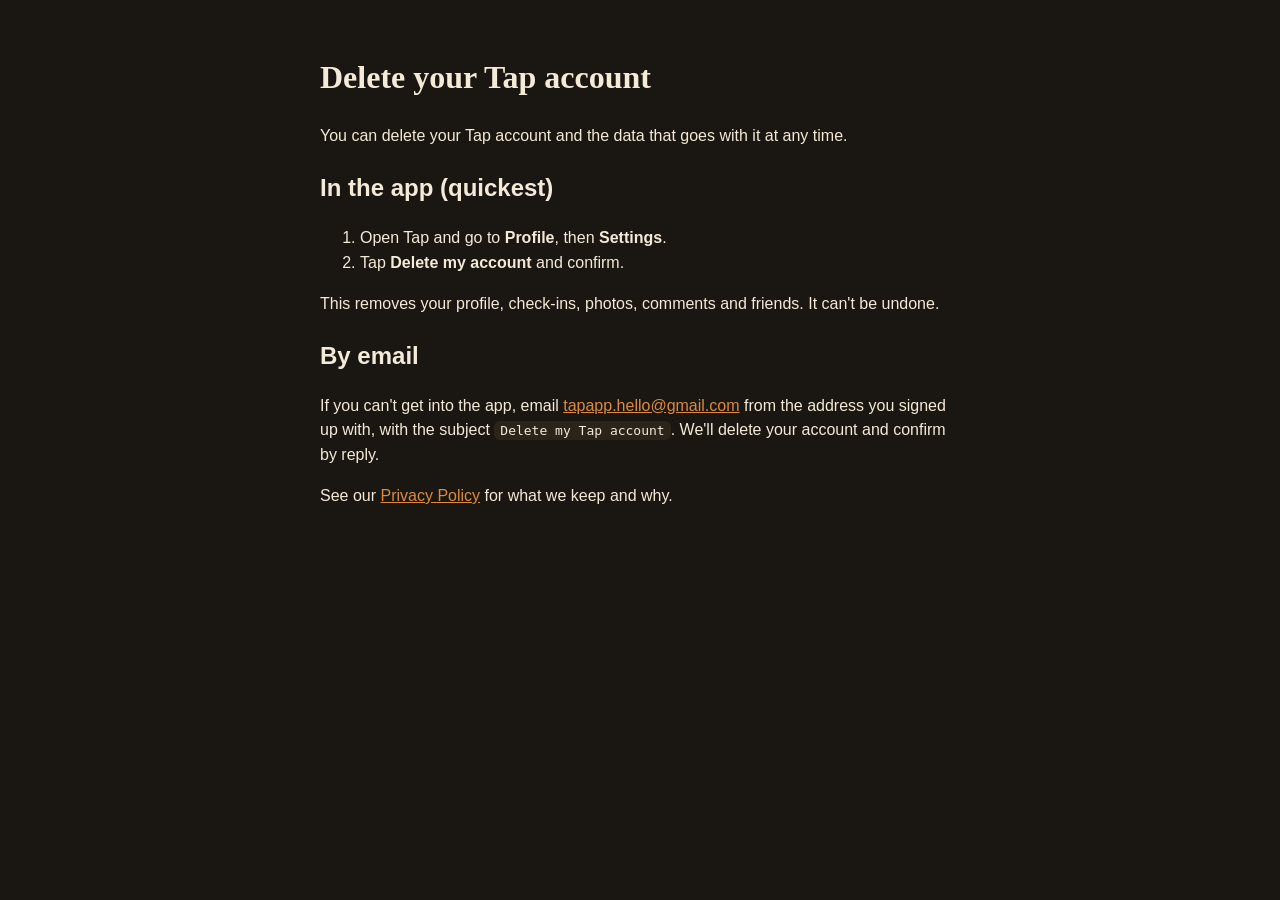
==== delete-account.html @ 0c07a62c "Add account deletion page for Google Play Co-Authored-By: Claude Sonnet 5.5 <noreply@anthropic.com>" ====
<!doctype html>
<html lang="en-GB">
<head>
<meta charset="utf-8">
<meta name="viewport" content="width=device-width, initial-scale=1">
<title>Delete your Tap account</title>
<style>
  body { font-family: -apple-system, BlinkMacSystemFont, "Segoe UI", Roboto, sans-serif; background: #1a1611; color: #f3ead9; margin: 0; line-height: 1.55; }
  main { max-width: 640px; margin: 0 auto; padding: 32px 20px 60px; }
  h1 { font-family: Georgia, serif; }
  a { color: #de8a3f; }
  code { background: #2a241b; padding: 2px 6px; border-radius: 6px; }
</style>
</head>
<body>
<main>
  <h1>Delete your Tap account</h1>
  <p>You can delete your Tap account and the data that goes with it at any time.</p>
  <h2>In the app (quickest)</h2>
  <ol>
    <li>Open Tap and go to <b>Profile</b>, then <b>Settings</b>.</li>
    <li>Tap <b>Delete my account</b> and confirm.</li>
  </ol>
  <p>This removes your profile, check-ins, photos, comments and friends. It can't be undone.</p>
  <h2>By email</h2>
  <p>If you can't get into the app, email <a href="mailto:tapapp.hello@gmail.com?subject=Delete%20my%20Tap%20account">tapapp.hello@gmail.com</a> from the address you signed up with, with the subject <code>Delete my Tap account</code>. We'll delete your account and confirm by reply.</p>
  <p>See our <a href="privacy.html">Privacy Policy</a> for what we keep and why.</p>
</main>
</body>
</html>
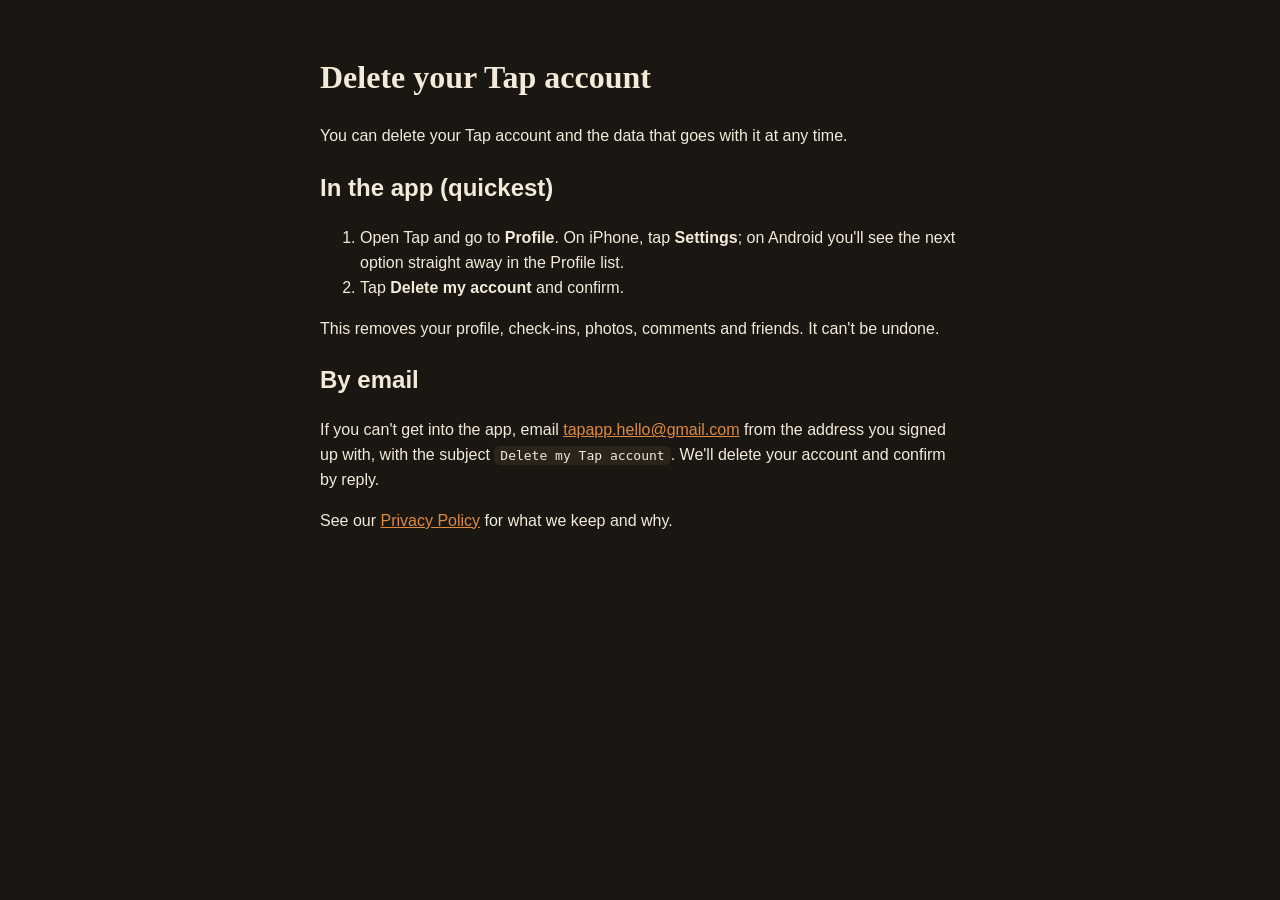
==== commit a6ab009a: "Privacy policy: Android app and Going? reminder; delete-account wording Co-Authored-By: Claude Sonne" ====
--- a/delete-account.html
+++ b/delete-account.html
@@ -18,7 +18,7 @@
   <p>You can delete your Tap account and the data that goes with it at any time.</p>
   <h2>In the app (quickest)</h2>
   <ol>
-    <li>Open Tap and go to <b>Profile</b>, then <b>Settings</b>.</li>
+    <li>Open Tap and go to <b>Profile</b>. On iPhone, tap <b>Settings</b>; on Android you'll see the next option straight away in the Profile list.</li>
     <li>Tap <b>Delete my account</b> and confirm.</li>
   </ol>
   <p>This removes your profile, check-ins, photos, comments and friends. It can't be undone.</p>
